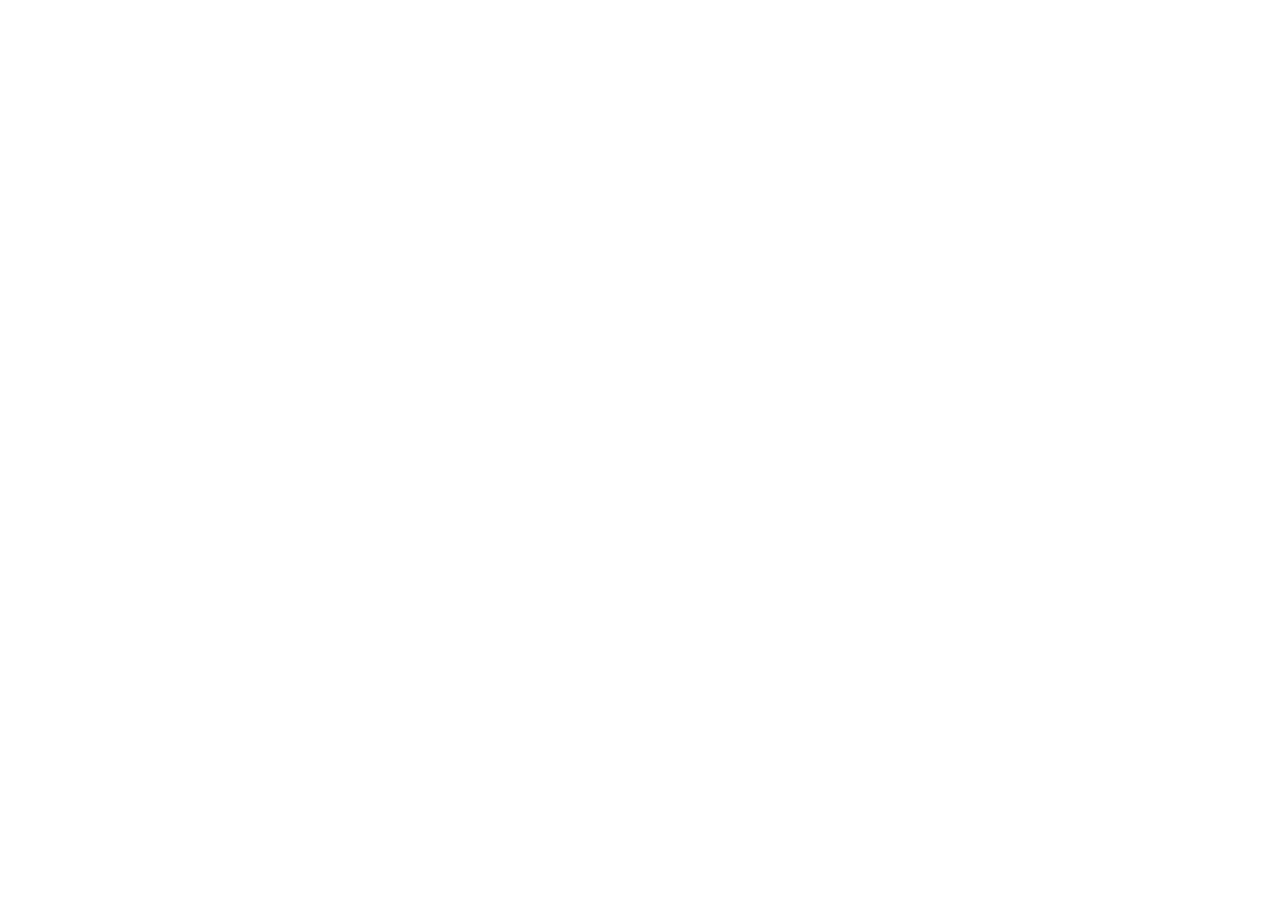
==== index.html @ 7dcbae86 "Create index.html for game redirection This HTML file redirects users to the specified game URL with" ====
<!DOCTYPE html>
<html lang="en">
<head>
  <meta charset="utf-8">

  <meta http-equiv="refresh" content="0; url=https://frobby.itch.io/loot-jackal-loot">
  <link rel="canonical" href="https://frobby.itch.io/loot-jackal-loot">

  <title>LOOT JACKAL, LOOT! by Frobby, Mangiapalazzo Studios, FedeDC512</title>
  <meta name="description" content="Steal as much as you can in just 20 SECONDS!">

  <meta property="og:type" content="website">
  <meta property="og:title" content="LOOT JACKAL, LOOT! by Frobby, Mangiapalazzo Studios, FedeDC512">
  <meta property="og:description" content="Steal as much as you can in just 20 SECONDS!">
  <meta property="og:image" content="https://frobby.itch.io/loot-jackal-loot">
  <meta property="og:url" content="https://loot-jackal-loot.github.io">

  <meta name="twitter:card" content="summary_large_image">
  <meta name="twitter:title" content="LOOT JACKAL, LOOT! by Frobby, Mangiapalazzo Studios, FedeDC512">
  <meta name="twitter:description" content="Steal as much as you can in just 20 SECONDS!">
  <meta name="twitter:image" content="https://frobby.itch.io/loot-jackal-loot">

</head>

<body>
  <p>Redirecting...
  <a href="https://frobby.itch.io/loot-jackal-loot">Click here if you are not redirected</a>.</p>
</body>
</html>
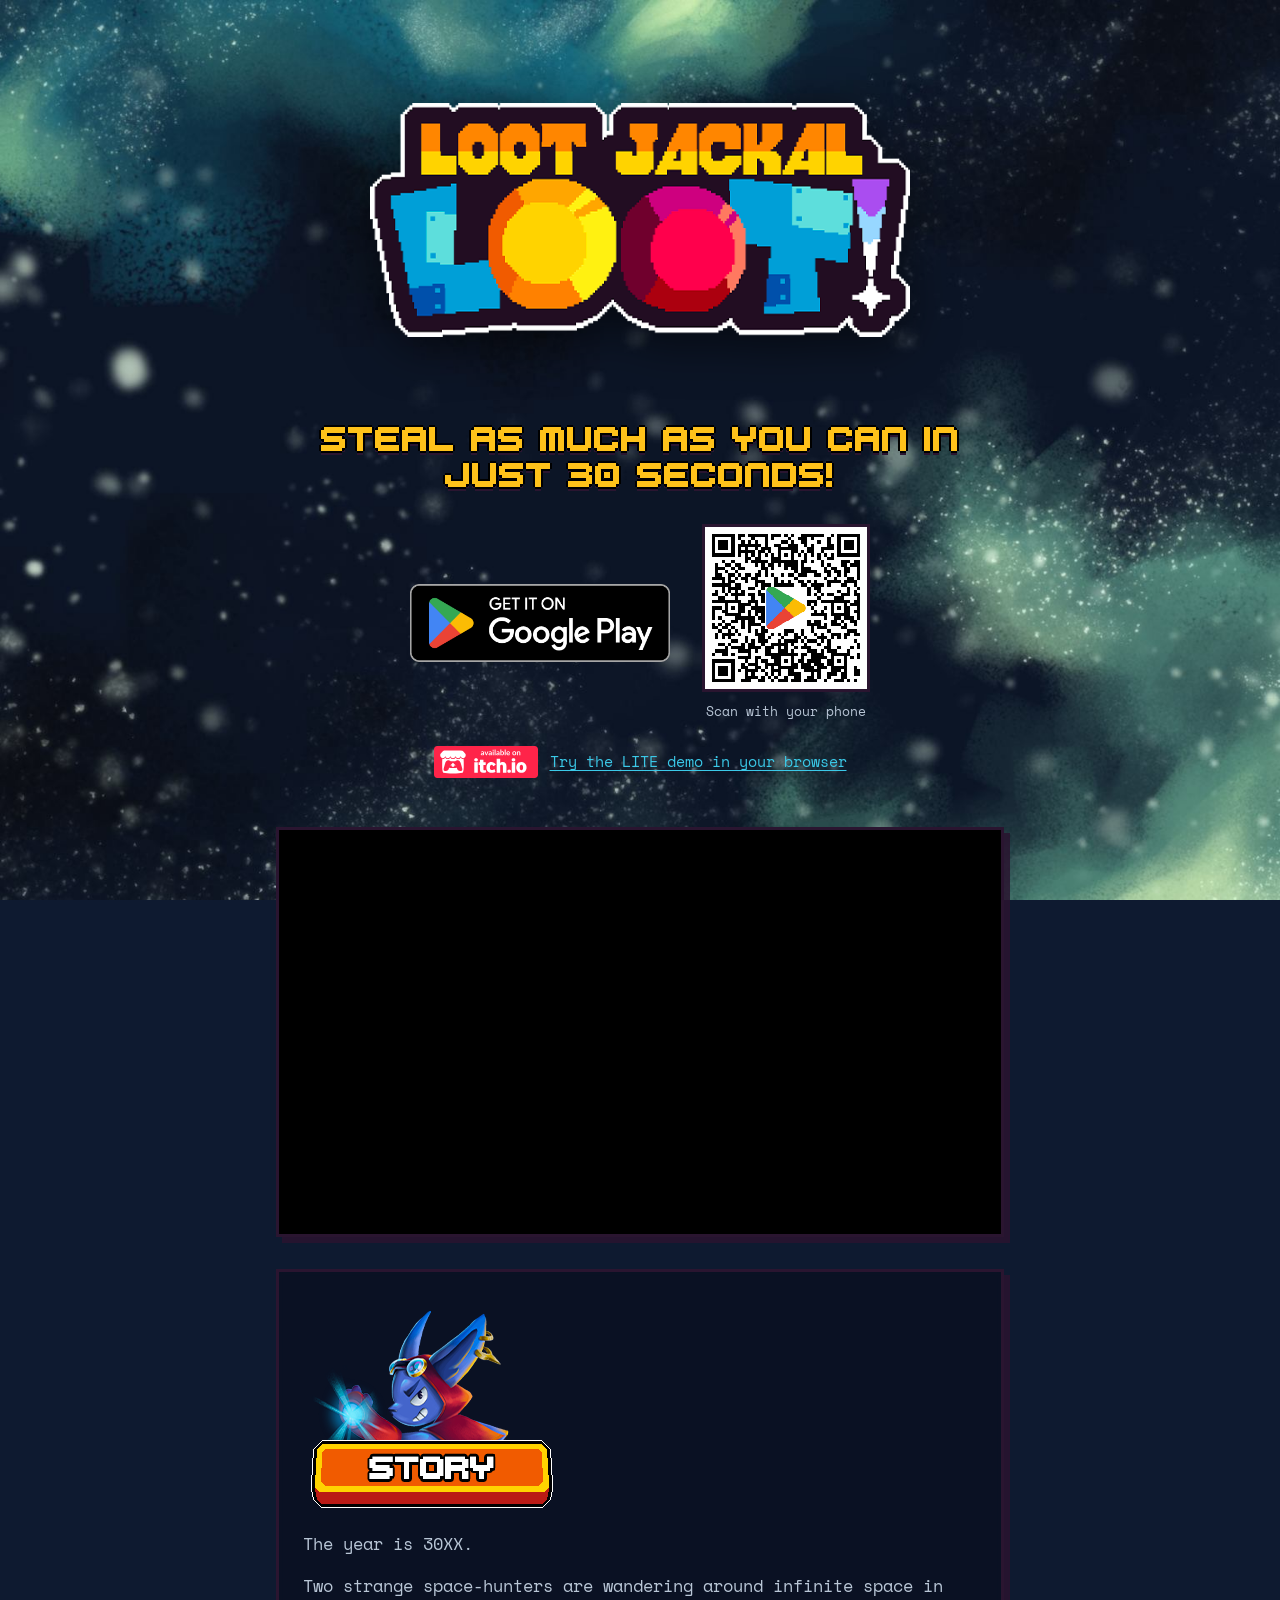
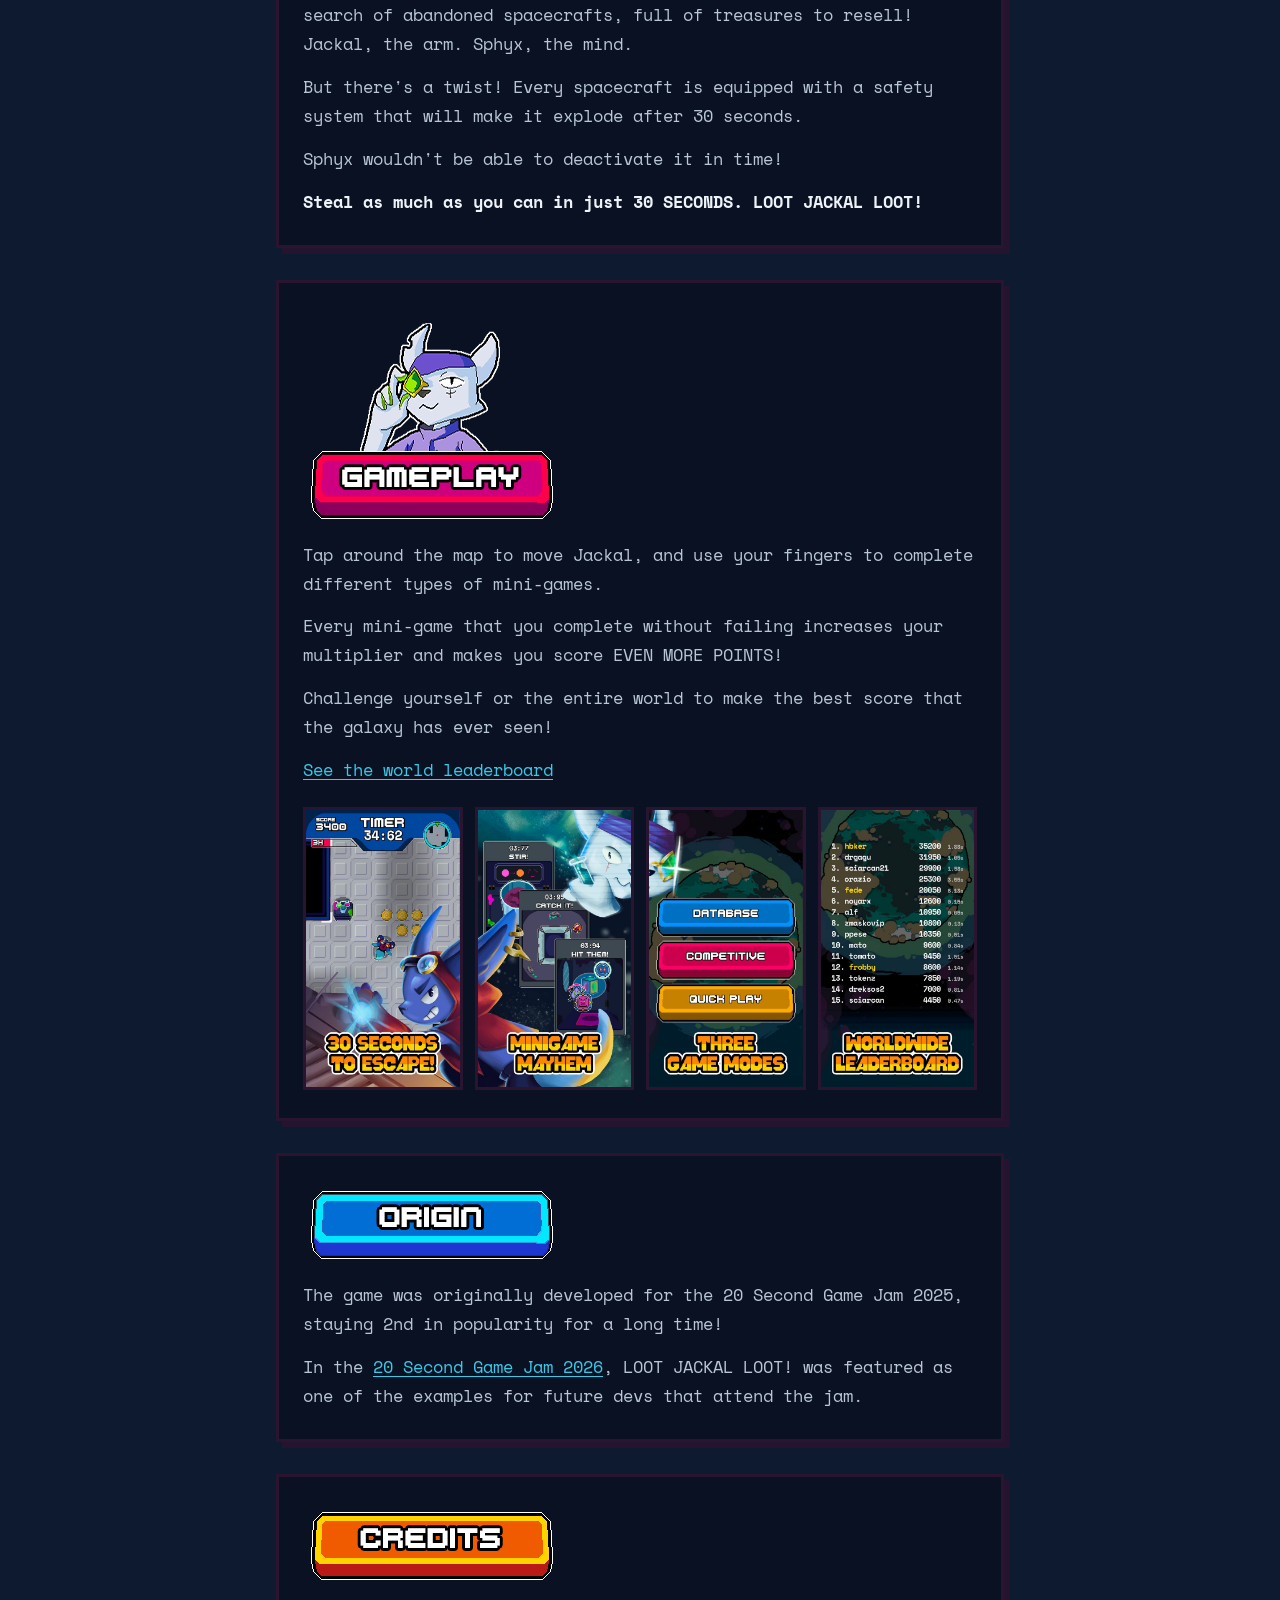
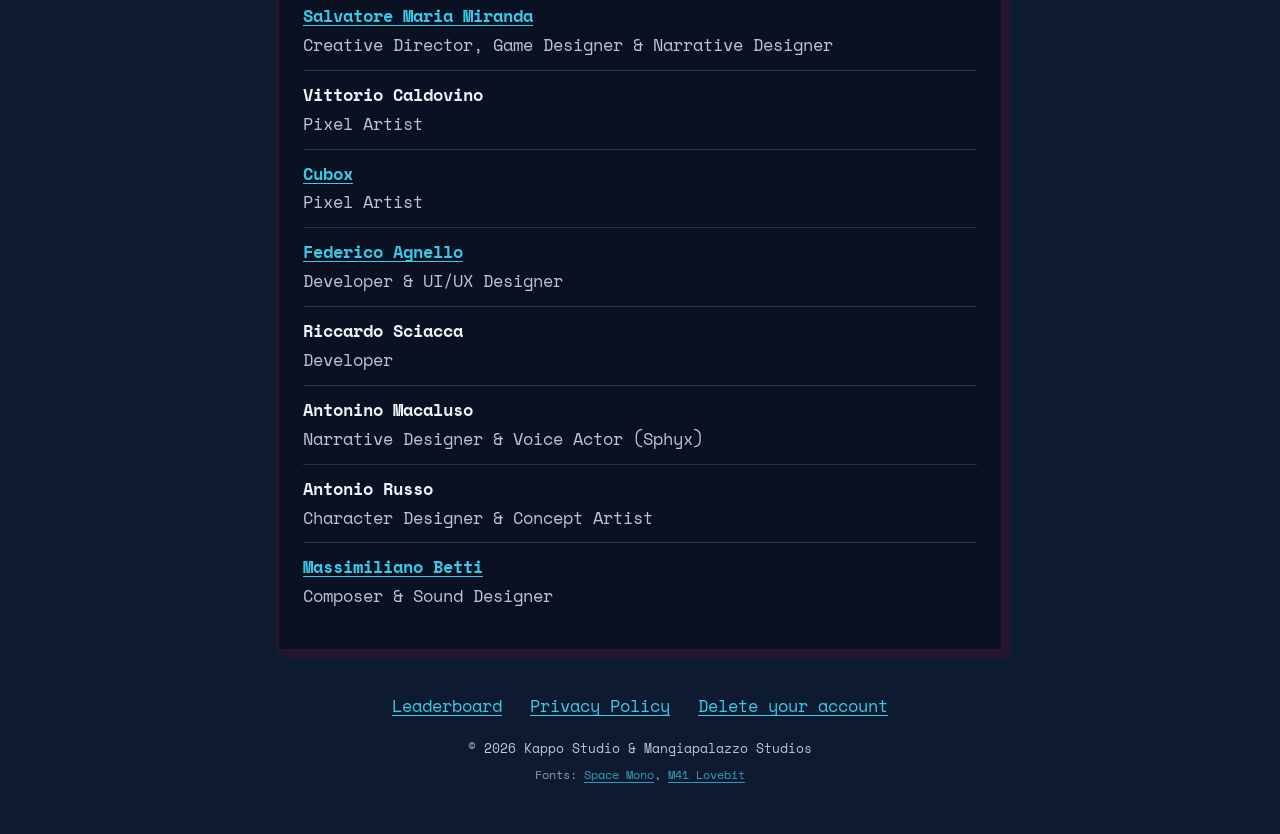
==== commit f48c4c40: "Replace the itch.io redirect with a real homepage and a shared site stylesheet" ====
--- a/index.html
+++ b/index.html
@@ -1,29 +1,228 @@
-<!DOCTYPE html>
+<!doctype html>
 <html lang="en">
 <head>
-  <meta charset="utf-8">
-
-  <meta http-equiv="refresh" content="0; url=https://frobby.itch.io/loot-jackal-loot">
-  <link rel="canonical" href="https://frobby.itch.io/loot-jackal-loot">
-
-  <title>LOOT JACKAL, LOOT! by Frobby, Mangiapalazzo Studios, FedeDC512</title>
-  <meta name="description" content="Steal as much as you can in just 20 SECONDS!">
-
-  <meta property="og:type" content="website">
-  <meta property="og:title" content="LOOT JACKAL, LOOT! by Frobby, Mangiapalazzo Studios, FedeDC512">
-  <meta property="og:description" content="Steal as much as you can in just 20 SECONDS!">
-  <meta property="og:image" content="https://frobby.itch.io/loot-jackal-loot">
-  <meta property="og:url" content="https://loot-jackal-loot.github.io">
-
-  <meta name="twitter:card" content="summary_large_image">
-  <meta name="twitter:title" content="LOOT JACKAL, LOOT! by Frobby, Mangiapalazzo Studios, FedeDC512">
-  <meta name="twitter:description" content="Steal as much as you can in just 20 SECONDS!">
-  <meta name="twitter:image" content="https://frobby.itch.io/loot-jackal-loot">
-
+<meta charset="utf-8">
+<meta name="viewport" content="width=device-width, initial-scale=1">
+<title>LOOT JACKAL LOOT!</title>
+<meta name="description" content="Steal as much as you can in just 30 SECONDS!">
+<link rel="canonical" href="https://loot-jackal-loot.github.io/">
+<meta name="theme-color" content="#0e1a30">
+
+<meta property="og:type" content="website">
+<meta property="og:site_name" content="LOOT JACKAL LOOT!">
+<meta property="og:title" content="LOOT JACKAL LOOT!">
+<meta property="og:description" content="Steal as much as you can in just 30 SECONDS!">
+<meta property="og:url" content="https://loot-jackal-loot.github.io/">
+<meta property="og:image" content="https://loot-jackal-loot.github.io/assets/web/trailer-poster.jpg">
+<meta property="og:image:width" content="1280">
+<meta property="og:image:height" content="720">
+<meta property="og:image:alt" content="Jackal and Sphyx next to the LOOT JACKAL LOOT! logo">
+<meta name="twitter:card" content="summary_large_image">
+<meta name="twitter:title" content="LOOT JACKAL LOOT!">
+<meta name="twitter:description" content="Steal as much as you can in just 30 SECONDS!">
+<meta name="twitter:image" content="https://loot-jackal-loot.github.io/assets/web/trailer-poster.jpg">
+
+<link rel="icon" type="image/png" sizes="32x32" href="assets/web/icon-32.png">
+<link rel="icon" type="image/png" sizes="192x192" href="assets/web/icon-192.png">
+<link rel="apple-touch-icon" href="assets/web/icon-180.png">
+
+<link rel="preload" href="/assets/fonts/SpaceMono-Regular.ttf" as="font" type="font/ttf" crossorigin>
+<link rel="stylesheet" href="/assets/site.css">
+
+<style>
+  /* Hero */
+  .hero { text-align: center; padding: 40px 0 40px; }
+  .hero h1 { margin: 0; }
+  .logo {
+    display: block;
+    width: min(100%, 540px);
+    height: auto;
+    margin: 0 auto;
+    filter: drop-shadow(0 10px 24px rgba(0, 0, 0, 0.55));
+    animation: pop 700ms cubic-bezier(.16, 1, .3, 1) both;
+  }
+  @keyframes pop {
+    from { opacity: 0; transform: scale(.85) translateY(10px); }
+    to   { opacity: 1; transform: none; }
+  }
+  .tagline {
+    margin: 24px 0 28px;
+    font: 24px/1.5 "M41 Lovebit", "Space Mono", monospace;
+    color: var(--gold);
+    /* thin black pixel outline, like the game's m41 text */
+    text-shadow: 2px 0 0 #000, -2px 0 0 #000, 0 2px 0 #000, 0 -2px 0 #000, 0 4px 0 var(--outline);
+  }
+  .get {
+    display: flex;
+    align-items: center;
+    justify-content: center;
+    gap: 32px;
+  }
+  .play img { display: block; width: 260px; height: auto; }
+  .demo {
+    display: inline-flex;
+    align-items: center;
+    gap: 12px;
+    margin-top: 24px;
+    font-size: 15px;
+  }
+  .demo img { display: block; width: 104px; height: auto; }
+  .qr { display: none; }
+  .qr img {
+    display: block;
+    width: 168px;
+    height: 168px;
+    border: 3px solid var(--outline);
+    image-rendering: pixelated;
+  }
+  .qr figcaption { margin-top: 8px; font-size: 13px; color: var(--ink-2); text-align: center; }
+  @media (hover: hover) and (pointer: fine) and (min-width: 700px) {
+    .qr { display: block; margin: 0; }
+  }
+
+  /* Trailer */
+  .trailer {
+    display: block;
+    width: 100%;
+    height: auto;
+    aspect-ratio: 16 / 9;
+    border: 3px solid var(--outline);
+    box-shadow: 6px 6px 0 rgba(42, 21, 48, .85);
+    margin: 0 0 32px;
+    background: #000;
+  }
+
+  /* Screenshots: swipe strip on phones, 4-up grid on wider screens */
+  .shots {
+    display: grid;
+    grid-auto-flow: column;
+    grid-auto-columns: 62%;
+    gap: 12px;
+    overflow-x: auto;
+    scroll-snap-type: x mandatory;
+    margin: 22px -24px 0;
+    padding: 0 24px 8px;
+    list-style: none;
+  }
+  .shots li { scroll-snap-align: center; }
+  .shots img {
+    display: block;
+    width: 100%;
+    height: auto;
+    aspect-ratio: 9 / 16;
+    border: 3px solid var(--outline);
+  }
+  @media (min-width: 640px) {
+    .shots {
+      grid-auto-flow: row;
+      grid-template-columns: repeat(4, 1fr);
+      overflow: visible;
+      margin: 22px 0 0;
+      padding: 0;
+    }
+  }
+
+  /* Credits */
+  .credits { list-style: none; margin: 0; padding: 0; }
+  .credits li { padding: 10px 0; border-top: 1px solid rgba(185, 198, 214, .18); }
+  .credits li:first-child { border-top: 0; padding-top: 0; }
+  .credits .name { display: block; color: var(--ink); font-weight: 700; }
+  .credits a.name { color: var(--cyan); }
+  .credits a.name:hover { color: var(--gold); }
+  .credits .role { display: block; color: var(--ink-2); }
+
+  @media (max-width: 480px) {
+    .hero { padding-top: 28px; }
+    .tagline { font-size: 16px; }
+    .demo { flex-direction: column; gap: 8px; font-size: 13px; }
+    .shots { margin-left: -18px; margin-right: -18px; padding-left: 18px; padding-right: 18px; }
+  }
+
+  @media (prefers-reduced-motion: reduce) {
+    .logo { animation: none; }
+  }
+</style>
 </head>
-
 <body>
-  <p>Redirecting...
-  <a href="https://frobby.itch.io/loot-jackal-loot">Click here if you are not redirected</a>.</p>
+
+<div class="wrap">
+
+  <header class="hero">
+    <h1><img class="logo" src="assets/logo.png" width="600" height="400" alt="LOOT JACKAL LOOT!"></h1>
+    <p class="tagline">Steal as much as you can in just 30 SECONDS!</p>
+    <div class="get">
+      <a class="play" href="https://play.google.com/store/apps/details?id=com.lootjackalloot">
+        <img src="assets/GetItOnGooglePlay_Badge_Web_color_English.png" width="478" height="142" alt="Get it on Google Play">
+      </a>
+      <figure class="qr">
+        <img src="assets/play-store-qr.png" width="343" height="343" alt="QR code to the Google Play page">
+        <figcaption>Scan with your phone</figcaption>
+      </figure>
+    </div>
+    <a class="demo" href="https://frobby.itch.io/loot-jackal-loot">
+      <img src="assets/badge-color.svg" width="740" height="228" alt="">
+      <span>Try the LITE demo in your browser</span>
+    </a>
+  </header>
+
+  <main>
+    <iframe class="trailer" width="1280" height="720" src="https://www.youtube.com/embed/XxHlkAwsv3k" title="LOOT JACKAL LOOT! | Official Release Trailer" allow="accelerometer; autoplay; clipboard-write; encrypted-media; gyroscope; picture-in-picture; web-share" referrerpolicy="strict-origin-when-cross-origin" allowfullscreen></iframe>
+
+    <section class="panel" aria-labelledby="story">
+      <h2 id="story"><img src="assets/header-story.png" width="257" height="214" alt="Story"></h2>
+      <p>The year is 30XX.</p>
+      <p>Two strange space-hunters are wandering around infinite space in search of abandoned spacecrafts, full of treasures to resell! Jackal, the arm. Sphyx, the mind.</p>
+      <p>But there's a twist! Every spacecraft is equipped with a safety system that will make it explode after 30 seconds.</p>
+      <p>Sphyx wouldn't be able to deactivate it in time!</p>
+      <p><strong>Steal as much as you can in just 30 SECONDS. LOOT JACKAL LOOT!</strong></p>
+    </section>
+
+    <section class="panel" aria-labelledby="gameplay">
+      <h2 id="gameplay"><img src="assets/header-gameplay.png" width="257" height="214" alt="Gameplay"></h2>
+      <p>Tap around the map to move Jackal, and use your fingers to complete different types of mini-games.</p>
+      <p>Every mini-game that you complete without failing increases your multiplier and makes you score EVEN MORE POINTS!</p>
+      <p>Challenge yourself or the entire world to make the best score that the galaxy has ever seen!</p>
+      <p><a href="leaderboard/">See the world leaderboard</a></p>
+      <ul class="shots" aria-label="Screenshots">
+        <li><img src="assets/web/screenshot-1.jpg" width="540" height="960" alt="Gameplay screenshot 1" loading="lazy"></li>
+        <li><img src="assets/web/screenshot-2.jpg" width="540" height="960" alt="Gameplay screenshot 2" loading="lazy"></li>
+        <li><img src="assets/web/screenshot-3.jpg" width="540" height="960" alt="Gameplay screenshot 3" loading="lazy"></li>
+        <li><img src="assets/web/screenshot-4.jpg" width="540" height="960" alt="Gameplay screenshot 4" loading="lazy"></li>
+      </ul>
+    </section>
+
+    <section class="panel" aria-labelledby="origin">
+      <h2 id="origin"><img src="assets/header-origin.png" width="257" height="81" alt="Origin"></h2>
+      <p>The game was originally developed for the 20 Second Game Jam 2025, staying 2nd in popularity for a long time!</p>
+      <p>In the <a href="https://itch.io/jam/20-second-game-jam-2026">20 Second Game Jam 2026</a>, LOOT JACKAL LOOT! was featured as one of the examples for future devs that attend the jam.</p>
+    </section>
+
+    <section class="panel" aria-labelledby="credits">
+      <h2 id="credits"><img src="assets/header-credits.png" width="257" height="81" alt="Credits"></h2>
+      <ul class="credits">
+        <li><a class="name" href="https://avely.me/frobby">Salvatore Maria Miranda</a><span class="role">Creative Director, Game Designer &amp; Narrative Designer</span></li>
+        <li><span class="name">Vittorio Caldovino</span><span class="role">Pixel Artist</span></li>
+        <li><a class="name" href="https://thecubox.itch.io/">Cubox</a><span class="role">Pixel Artist</span></li>
+        <li><a class="name" href="https://federicoagnello.me/">Federico Agnello</a><span class="role">Developer &amp; UI/UX Designer</span></li>
+        <li><span class="name">Riccardo Sciacca</span><span class="role">Developer</span></li>
+        <li><span class="name">Antonino Macaluso</span><span class="role">Narrative Designer &amp; Voice Actor (Sphyx)</span></li>
+        <li><span class="name">Antonio Russo</span><span class="role">Character Designer &amp; Concept Artist</span></li>
+        <li><a class="name" href="https://www.instagram.com/cobeximan">Massimiliano Betti</a><span class="role">Composer &amp; Sound Designer</span></li>
+      </ul>
+    </section>
+  </main>
+
+  <footer>
+    <nav aria-label="More">
+      <a href="leaderboard/">Leaderboard</a>
+      <a href="privacy-policy/">Privacy Policy</a>
+      <a href="account-deletion/">Delete your account</a>
+    </nav>
+    <p>© 2026 Kappo Studio &amp; Mangiapalazzo Studios</p>
+    <p class="fonts">Fonts: <a href="assets/fonts/OFL.txt" title="Space Mono by Colophon Foundry, SIL Open Font License 1.1">Space Mono</a>, <a href="http://mfs.jp.org" title="M41 Lovebit by MFS/Miffies">M41 Lovebit</a></p>
+  </footer>
+
+</div>
+
 </body>
 </html>
--- a/assets/site.css
+++ b/assets/site.css
@@ -0,0 +1,88 @@
+/* Shared style for every page on loot-jackal-loot.github.io.
+   Link it with <link rel="stylesheet" href="/assets/site.css">.
+   Paths below are relative to this file, so they work from any page. */
+
+@font-face {
+  font-family: "Space Mono";
+  src: url("fonts/SpaceMono-Regular.ttf") format("truetype");
+  font-weight: 400;
+  font-display: swap;
+}
+@font-face {
+  font-family: "Space Mono";
+  src: url("fonts/SpaceMono-Bold.ttf") format("truetype");
+  font-weight: 700;
+  font-display: swap;
+}
+@font-face {
+  font-family: "M41 Lovebit";
+  src: url("fonts/m41_lovebit.ttf") format("truetype");
+  font-display: swap;
+}
+
+:root {
+  --night: #0e1a30;
+  --panel: rgba(9, 16, 33, 0.78);
+  --outline: #2a1530;
+  --ink: #eef3f8;
+  --ink-2: #b9c6d6;
+  --gold: #ffc21a;
+  --orange: #ff8a00;
+  --cyan: #3bc9e8;
+}
+
+* { box-sizing: border-box; }
+
+html { background: var(--night); }
+
+body {
+  margin: 0;
+  color: var(--ink);
+  font: 17px/1.7 "Space Mono", ui-monospace, Menlo, Consolas, monospace;
+  -webkit-text-size-adjust: 100%;
+}
+
+/* Nebula: fixed layer, landscape or portrait file depending on the screen */
+body::before {
+  content: "";
+  position: fixed;
+  inset: 0;
+  z-index: -1;
+  background: var(--night) url("web/nebula-landscape.jpg") center / cover no-repeat;
+}
+@media (orientation: portrait) {
+  body::before { background-image: url("web/nebula-portrait.jpg"); }
+}
+
+a { color: var(--cyan); text-underline-offset: 3px; }
+a:hover { color: var(--gold); }
+:focus-visible { outline: 3px solid var(--gold); outline-offset: 3px; }
+
+.wrap { max-width: 760px; margin: 0 auto; padding: 0 16px; }
+
+/* Panels */
+.panel {
+  background: var(--panel);
+  border: 3px solid var(--outline);
+  box-shadow: 6px 6px 0 rgba(42, 21, 48, .85);
+  padding: 28px 24px;
+  margin: 0 0 32px;
+  -webkit-backdrop-filter: blur(4px);
+  backdrop-filter: blur(4px);
+}
+.panel h2 { margin: 0 0 16px; line-height: 0; }
+.panel h2 img { height: auto; max-width: 100%; }
+.panel p { margin: 0 0 14px; color: var(--ink-2); }
+.panel p:last-child { margin-bottom: 0; }
+.panel strong { color: var(--ink); }
+
+/* Footer */
+footer { padding: 8px 0 48px; text-align: center; }
+footer nav { display: flex; flex-wrap: wrap; justify-content: center; gap: 8px 28px; }
+footer p { margin: 16px 0 0; color: var(--ink-2); font-size: 13px; }
+footer .fonts { margin-top: 6px; font-size: 12px; opacity: .75; }
+
+@media (max-width: 480px) {
+  body { font-size: 16px; }
+  .panel { padding: 22px 18px; box-shadow: 4px 4px 0 rgba(42, 21, 48, .85); }
+}
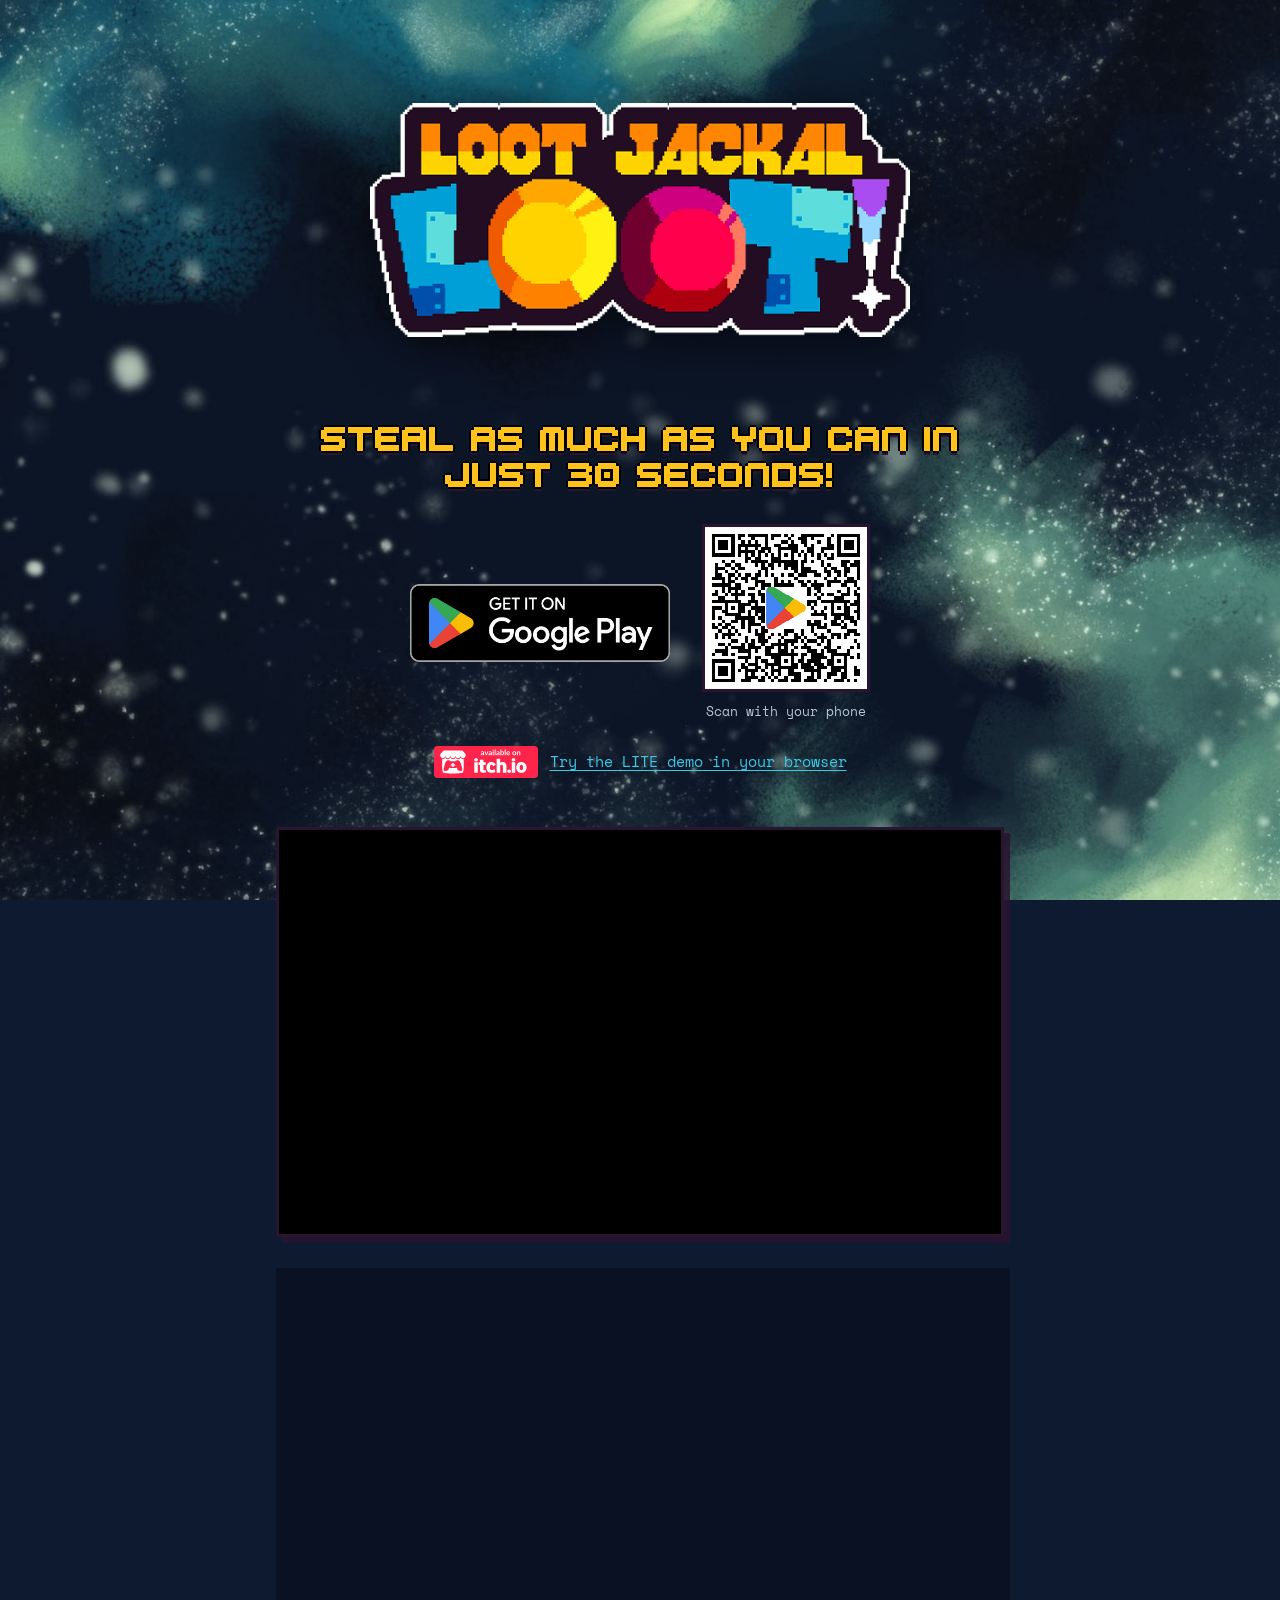
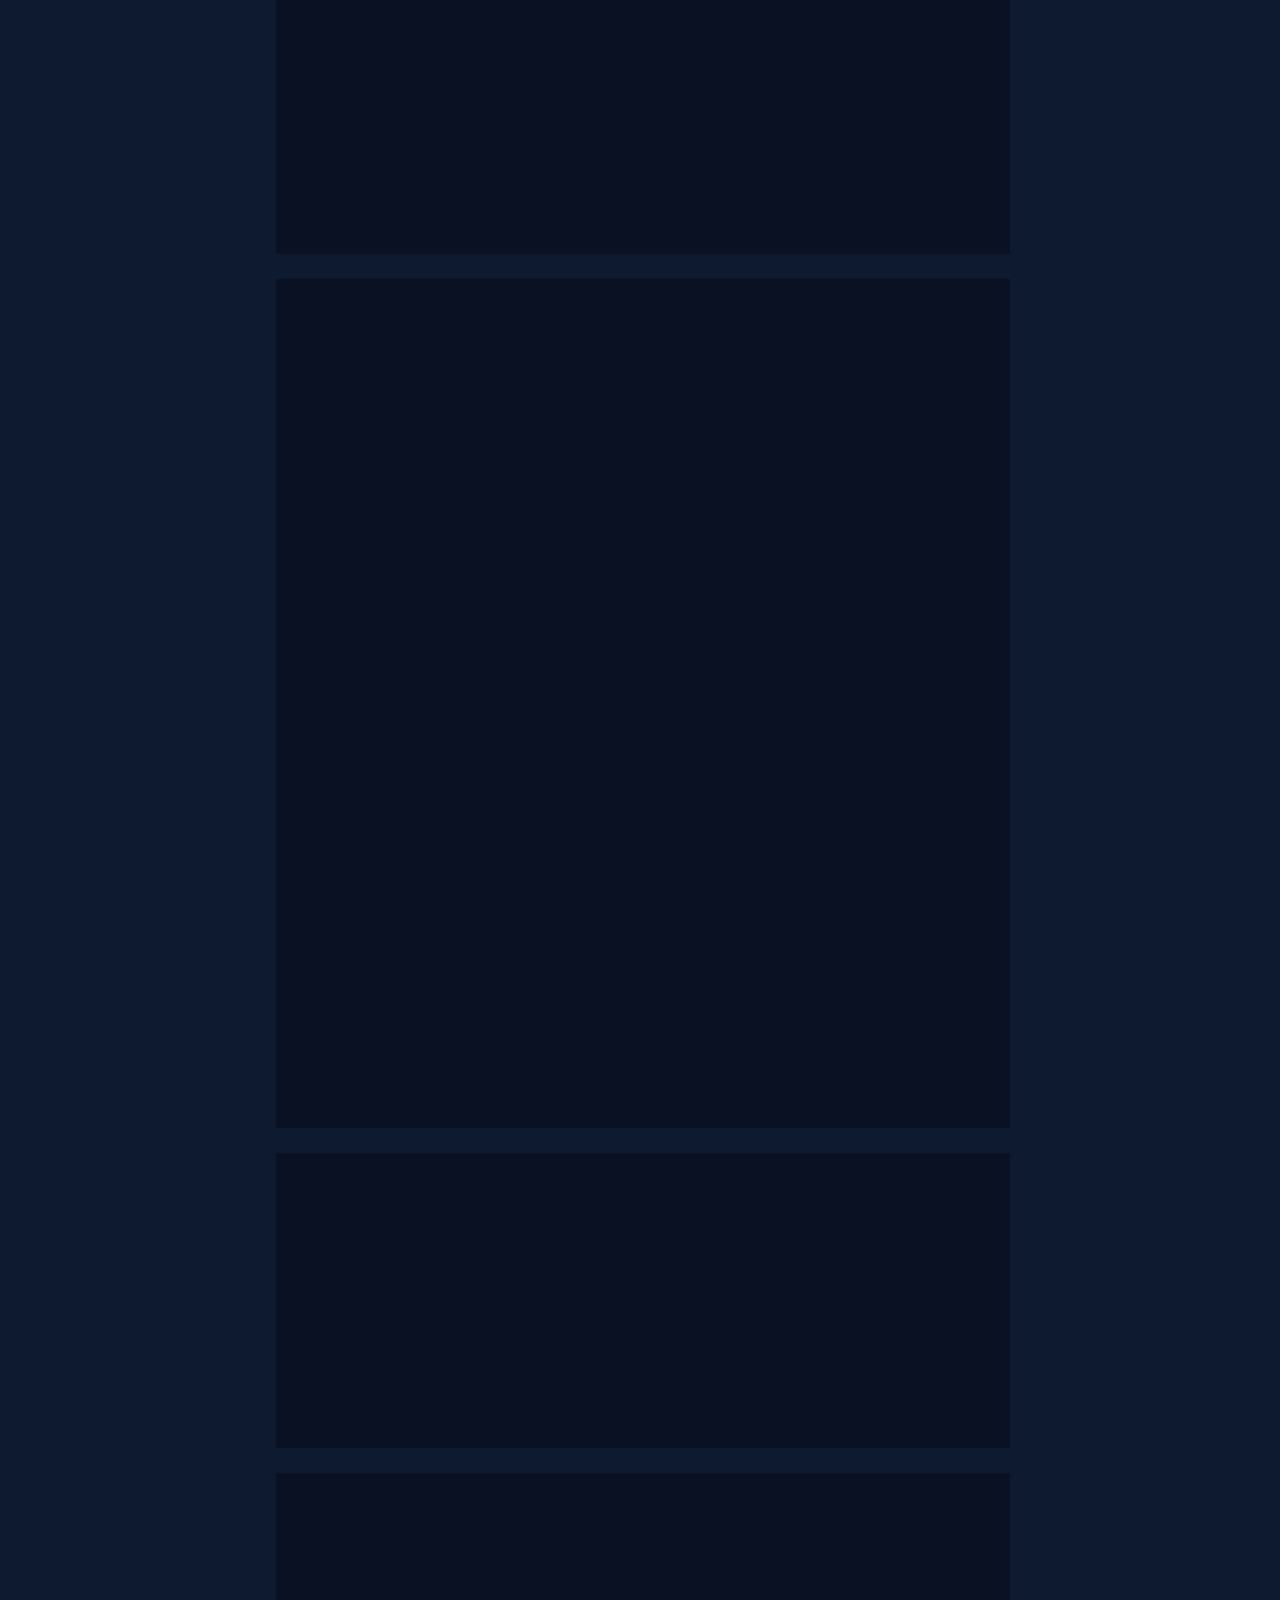
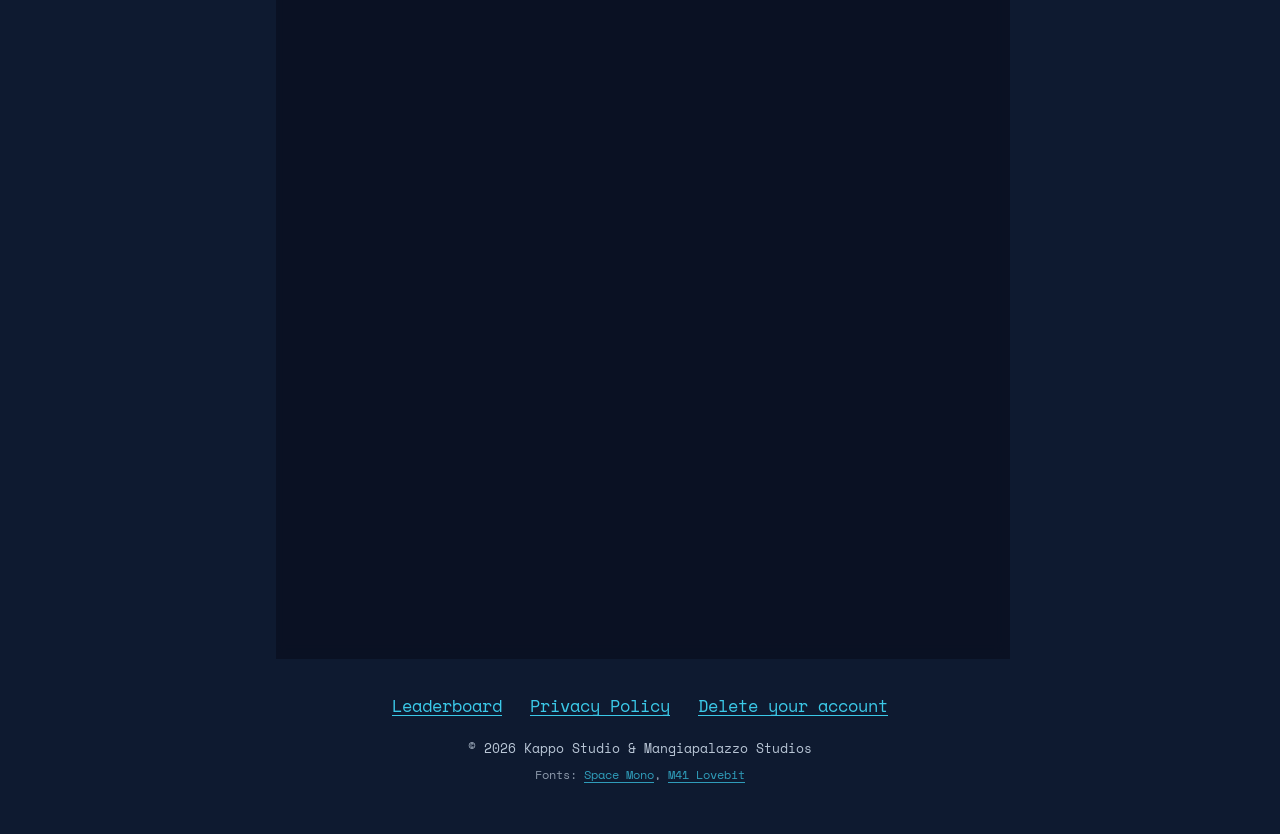
==== commit c1f2d655: "Add og:locale and the Twitter image description to the homepage" ====
--- a/index.html
+++ b/index.html
@@ -10,6 +10,7 @@
 
 <meta property="og:type" content="website">
 <meta property="og:site_name" content="LOOT JACKAL LOOT!">
+<meta property="og:locale" content="en_US">
 <meta property="og:title" content="LOOT JACKAL LOOT!">
 <meta property="og:description" content="Steal as much as you can in just 30 SECONDS!">
 <meta property="og:url" content="https://loot-jackal-loot.github.io/">
@@ -21,6 +22,7 @@
 <meta name="twitter:title" content="LOOT JACKAL LOOT!">
 <meta name="twitter:description" content="Steal as much as you can in just 30 SECONDS!">
 <meta name="twitter:image" content="https://loot-jackal-loot.github.io/assets/web/trailer-poster.jpg">
+<meta name="twitter:image:alt" content="Jackal and Sphyx next to the LOOT JACKAL LOOT! logo">
 
 <link rel="icon" type="image/png" sizes="32x32" href="assets/web/icon-32.png">
 <link rel="icon" type="image/png" sizes="192x192" href="assets/web/icon-192.png">
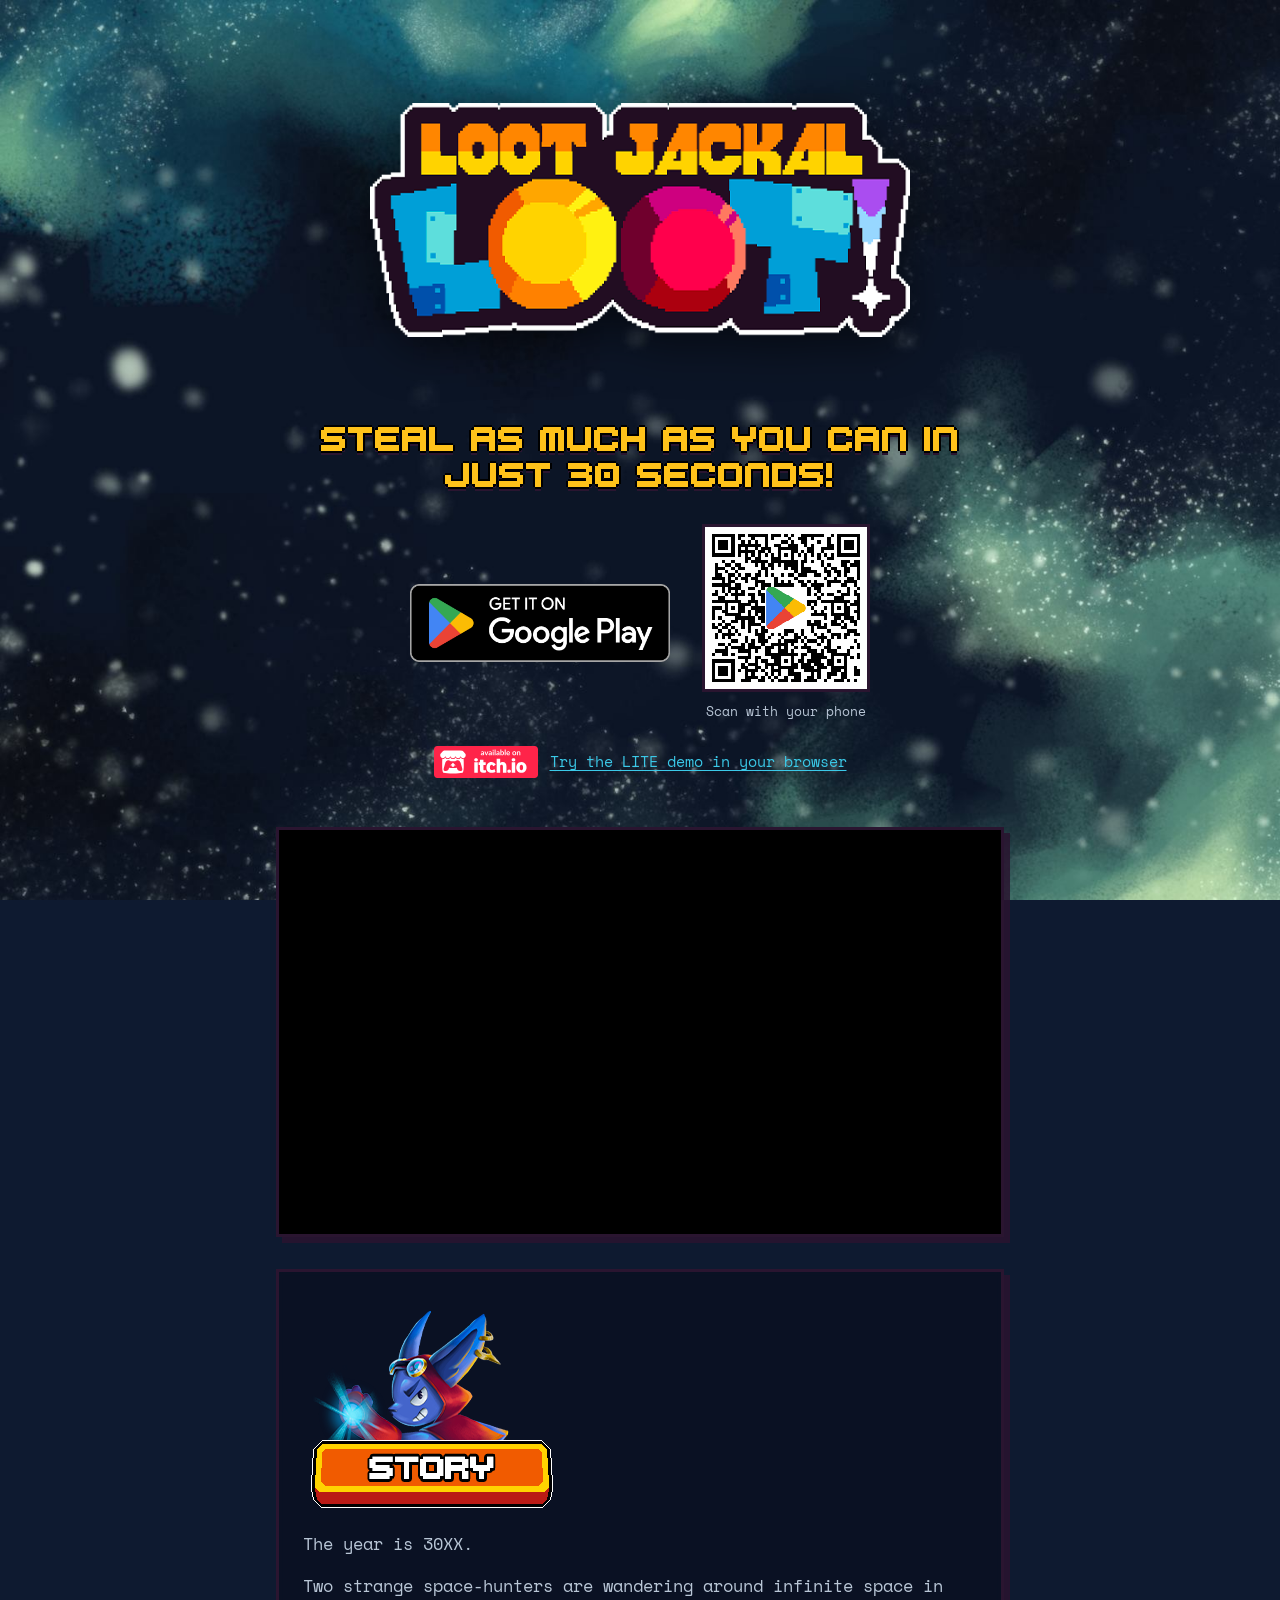
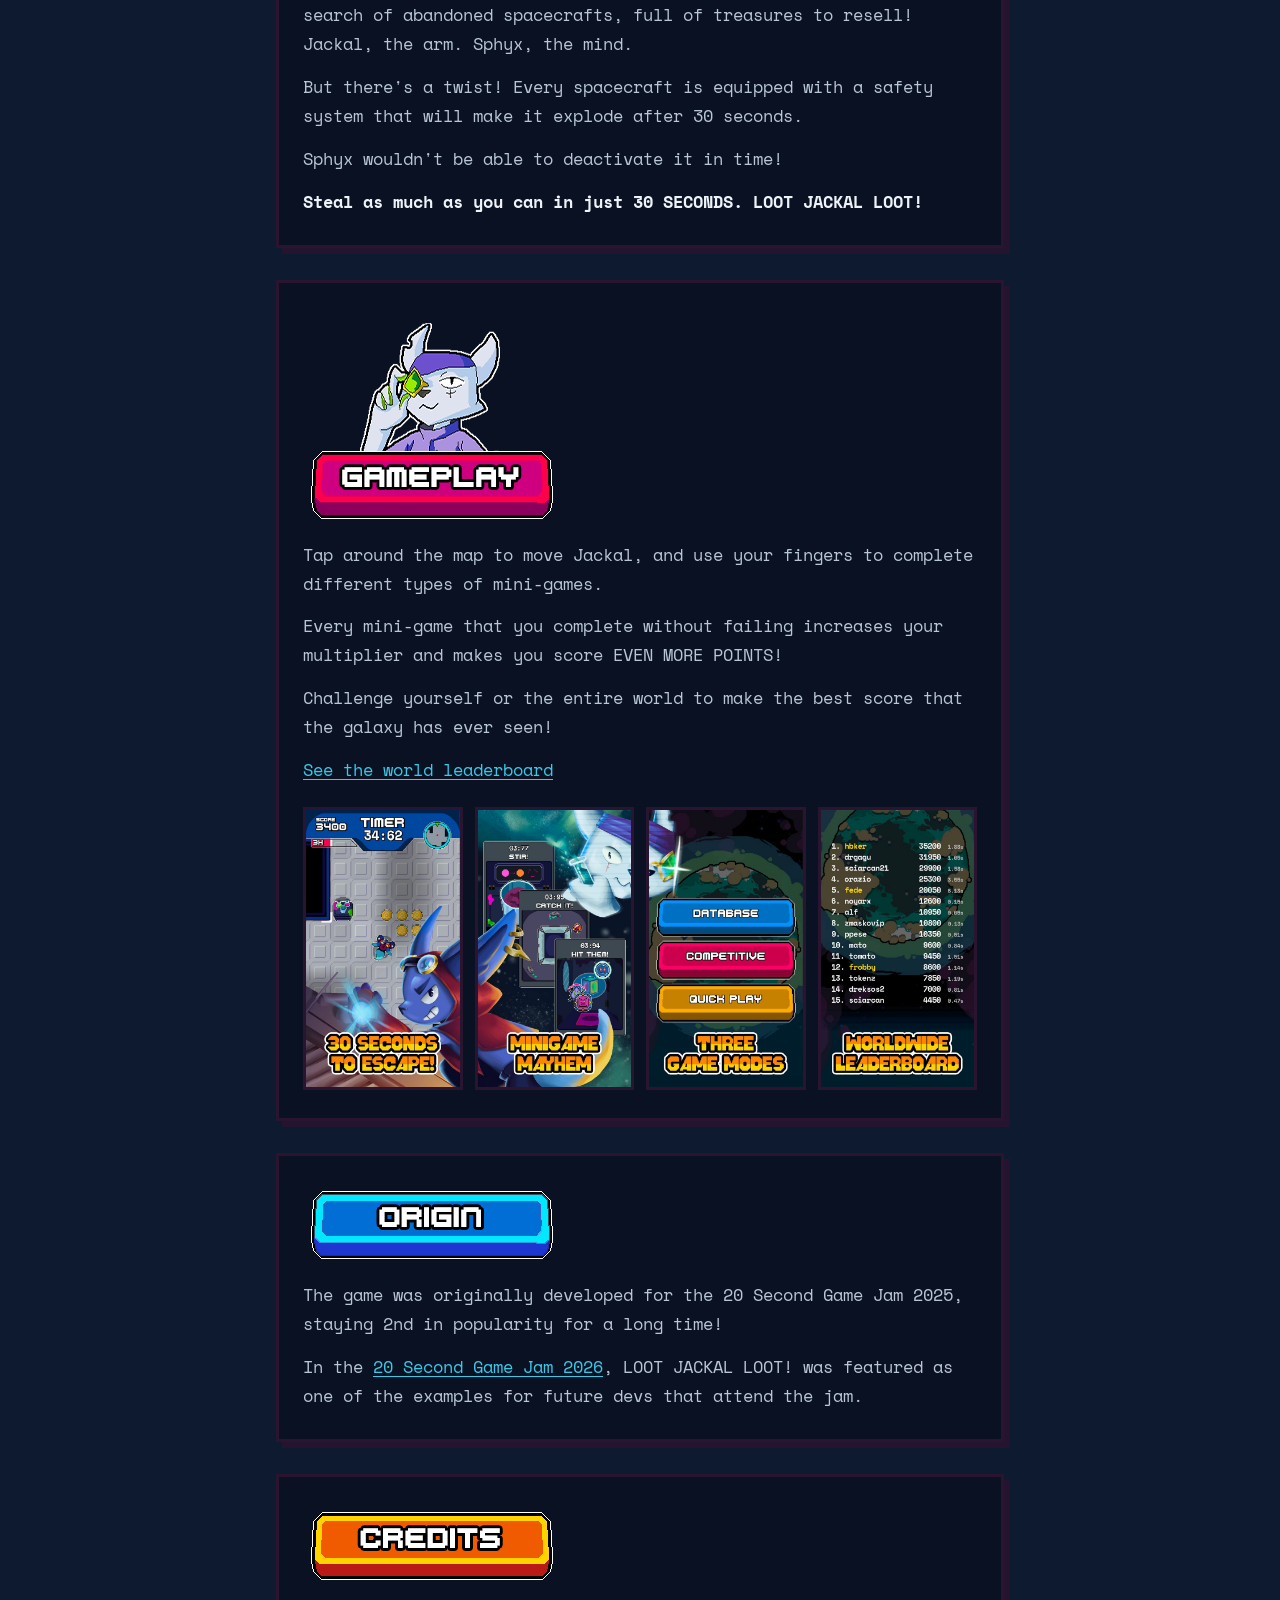
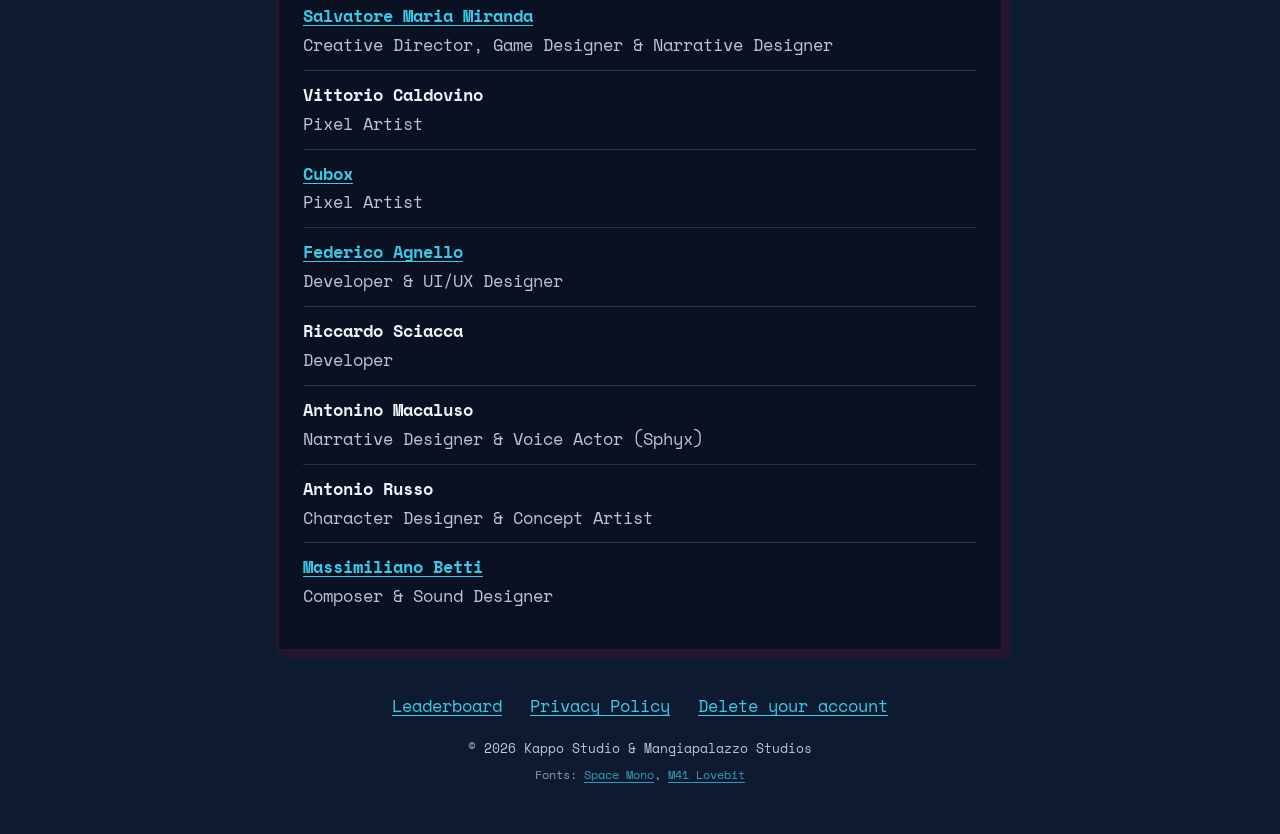
==== commit d43660f0: "Point the LITE demo link to the kappostudio itch.io page" ====
--- a/index.html
+++ b/index.html
@@ -161,7 +161,7 @@
         <figcaption>Scan with your phone</figcaption>
       </figure>
     </div>
-    <a class="demo" href="https://frobby.itch.io/loot-jackal-loot">
+    <a class="demo" href="https://kappostudio.itch.io/loot-jackal-loot">
       <img src="assets/badge-color.svg" width="740" height="228" alt="">
       <span>Try the LITE demo in your browser</span>
     </a>
--- a/assets/site.css
+++ b/assets/site.css
@@ -42,11 +42,17 @@
   -webkit-text-size-adjust: 100%;
 }
 
-/* Nebula: fixed layer, landscape or portrait file depending on the screen */
+/* Nebula: fixed layer, landscape or portrait file depending on the screen.
+   Sized to the large viewport (browser bars hidden) so it doesn't resize
+   when mobile browsers show or hide the address bar while scrolling. */
 body::before {
   content: "";
   position: fixed;
-  inset: 0;
+  top: 0;
+  left: 0;
+  width: 100%;
+  height: 100vh;
+  height: 100lvh;
   z-index: -1;
   background: var(--night) url("web/nebula-landscape.jpg") center / cover no-repeat;
 }
